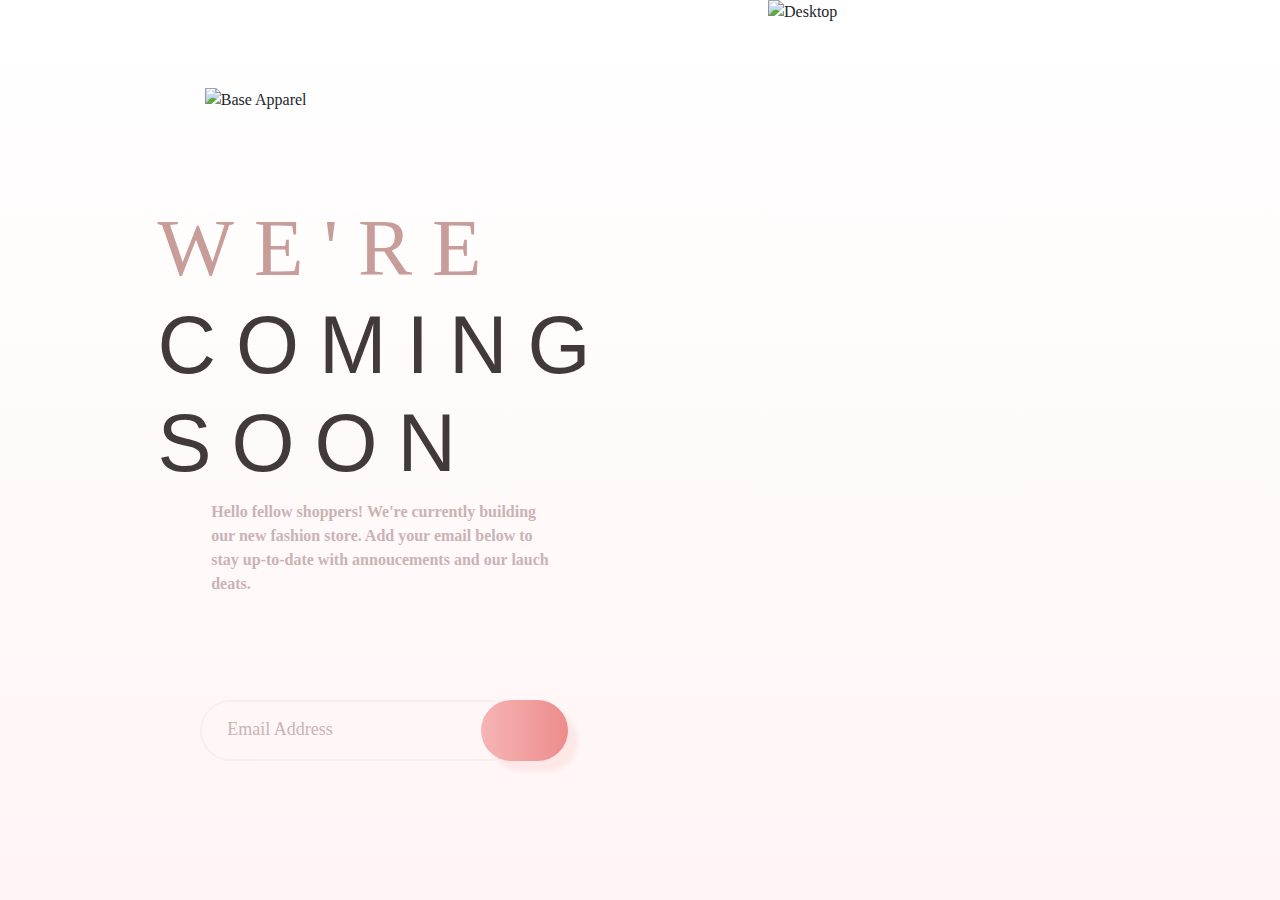
==== index.html @ 0e450093 "finish" ====
<!DOCTYPE html>
<html lang="en">

<head>
    <meta charset="UTF-8">
    <meta name="viewport" content="width=device-width, initial-scale=1.0">
    <link rel="stylesheet" href="https://fonts.google.com/specimen/Josefin+Sans">
    <link rel="stylesheet" href="style.css">
    <link rel="stylesheet" href="https://stackpath.bootstrapcdn.com/bootstrap/4.4.1/css/bootstrap.min.css"
        integrity="sha384-Vkoo8x4CGsO3+Hhxv8T/Q5PaXtkKtu6ug5TOeNV6gBiFeWPGFN9MuhOf23Q9Ifjh" crossorigin="anonymous">
    <title>Base Apparel</title>
</head>

<body>
    <div class="wrapper">
        <div class="wrapp-logo">
            <img src="img/logo.svg" alt="Base Apparel" class="logo">
        </div>
        <div class="pict">
            <picture>
                <img src="img/hero-desktop.jpg" alt="Desktop" class="model">
            </picture>
            <picture>
                <img src="/img/hero-mobile.jpg" alt="Desktop" class="mobile">
            </picture>
        </div>
        <div class="title">
            <h1><span class="we"> WE'RE </span><br> <span class="black_bold"> COMING <br> SOON</span></h1>
        </div>
        <div class="para">
            <p>Hello fellow shoppers! We're currently building our new fashion store. Add your email below to stay
                up-to-date with annoucements and our lauch deats.
            </p>
        </div>

        <form class="grid-container" novalidate>
            <p>
                <label for="email">
                    <input type="text" class="Email" id="email" name="name" required size="25"
                        pattern="^[_a-z0-9-]+(\.[_a-z0-9-]+)*@[a-z0-9-]+(\.[a-z0-9-]+)*(\.[a-z]{2,})$" value="" placeholder="Email Address">
                        <img src="/img/icon-error.svg" id="logoError" alt="">
                    <span class="error" aria-live="polite"></span>
                </label>
            </p>
            <div class="background">
                <button class="button" value=""></button>
            </div>
        </form>
    </div>
    <!-- Script -->
    <script src="/Assets/script.js"></script>
    <script src="https://code.jquery.com/jquery-3.4.1.slim.min.js"
        integrity="sha384-J6qa4849blE2+poT4WnyKhv5vZF5SrPo0iEjwBvKU7imGFAV0wwj1yYfoRSJoZ+n"
        crossorigin="anonymous"></script>
    <script src="https://cdn.jsdelivr.net/npm/popper.js@1.16.0/dist/umd/popper.min.js"
        integrity="sha384-Q6E9RHvbIyZFJoft+2mJbHaEWldlvI9IOYy5n3zV9zzTtmI3UksdQRVvoxMfooAo"
        crossorigin="anonymous"></script>
    <script src="https://stackpath.bootstrapcdn.com/bootstrap/4.4.1/js/bootstrap.min.js"
        integrity="sha384-wfSDF2E50Y2D1uUdj0O3uMBJnjuUD4Ih7YwaYd1iqfktj0Uod8GCExl3Og8ifwB6"
        crossorigin="anonymous"></script>
</body>

</html>
---- style.css ----
.wrapper{
    width: 100vw;
    height: 100vh;
    display: grid;
    grid-template-columns: 60% 1fr;
    grid-template-rows: 1fr 1fr 1fr 1fr;
    grid-template-areas: 
    "logo img"
    "title img"
    "text img"
    "input img";
    background-image: url(/img/bg-pattern-desktop.svg),linear-gradient( hsl(0, 0%, 100%),hsl(0, 100%, 98%)); 
    background-repeat: no-repeat;
    background-size: contain;
    font-family: 'Josefin Sans';

}

.pict{
    grid-area: img;
    
}
.model{
    
}
.mobile{
    display: none;
}

.wrapp-logo{
    grid-area: logo;
    display: flex;
    flex-wrap: wrap;
    align-items: center;
    margin-left: 16vw;
}
.title{
    letter-spacing: 20px;
    grid-area: title; 
    display: flex;
    flex-wrap: wrap;
    justify-content: center;
    align-items: center;

   
}
.we{
    font-size: 9vh;
    color: #C89C99;
    font-family: 'Josefin Sans';
    
}
.black_bold{
    font-size: 9vh;
    font-weight: 400;
    font-family: "Arial Black", Gadget, sans-serif;
}
/*  Weights: 300, 400, 600 */

.para{
    grid-area: text;
    display: flex; 
    flex-wrap: wrap; 
    justify-content: center; 
}
p{
    color: #CAB3B6;
    border: 0px ;
    width: 27vw;
    font-size: 16px;
    font-weight: bold;

}

span{
    color:#42393A;
}


.grid-container{
    grid-area: input;
    display: flex;
    flex-wrap: wrap;
    justify-content: center;
}
.Email {
    
    border-radius: 50px;
    color: hsl(0, 36%, 70%);
    height: 6.8vh;
    width: 25vw;
    border-style: double;
    border-color:0px, hsla(352,18%,75%,0.12);
    padding-left: 2vw;
    background-color: transparent;
}

::placeholder {
    color: #CAB3B6;
    font-size: 2vh;
    font-family: 'Josefin Sans';
    
  }
  
  #logoError{
    margin-top: -10vh;
    margin-left: 20vw;
    position: relative;
    visibility: hidden;
  }

  #email{
    border-color:hsla(352,18%,75%,0.12);
  }

  #email:focus:invalid{
    border-color: hsl(0, 93%, 68%,0.5);
  }

  input:focus:invalid {
    outline: none;
    background-color:transparent;
  }

  .error {
    font-size: 80%;
    color: #DAADAF;
  }

  .error.active {
    color: #DAADAF;
    margin-left: -18vw;

  }

  .backgroung{
      grid-area: input;

  }
.button { 
    border-radius: 100px;
    width: 6.8vw;
    background-image: url(img/icon-arrow.svg), linear-gradient(to right,hsla(0, 80%, 86%,.8), hsla(0, 74%, 74%, .8));
    background-position: center;
    background-repeat: no-repeat ;
    background-color: #EE8C8C;
    height: 6.8vh;
    margin-left: -5vw;
    border: 0;
    box-shadow: 10px 10px 5px hsl(0, 93%, 68%, 0.1);
}

@media screen and (max-width: 375px) {
  .wrapper{
    width: 100vw;
    height: 100vh;
    display: grid;
    grid-template-rows: 10vh 1fr 1fr 1fr 1fr 2fr;
    grid-template-columns: 50vw 1fr;
    grid-template-areas: 
    "logo ."
    "img img"
    ". ."
    "title title"
    "txt txt"
    "input input";
    font-size: 16px;
    background-image: url(/img/bg-pattern-desktop.svg),linear-gradient( hsl(0, 0%, 100%),hsl(0, 100%, 98%)); 
    background-repeat: no-repeat;
    background-size: contain;

  }
  
  .wrapp-logo{
    grid-area: logo;
    margin-left: 30px;
    align-items: center;

  }  
  .model{
    display: none;
  }

  .mobile{
    display: grid;
    background-size: cover;
    background-repeat: no-repeat;
    width: 100vw;
    grid-area: img;
  }

  .title{
    grid-area: title;
    text-align: center;
  }

  .we{
    font-size: 32px;
  }

  .black_bold{
    font-size: 32px;
    font-weight: bold;
  }

  .para{
    grid-area: txt;
    justify-content: center; 

  }
  p{
    width: 80vw;
    text-align: center;
    font-size: 0.8em;
  }
  .grid-container{
    grid-area: input;
  }
  .Email {
    height: 7vh;
    width: 60vw;
    padding-left: 2vw;
    /* margin-left: -15vw; */
  }

  #logoError{
  margin-left: 25vw;
  }
  
  .error.active {
    color: #DAADAF;
    margin-left: -40vw;

  }

  .backgroung{
      grid-area: input;
  }
  .button { 
    width: 19vw;
    height: 7vh;
    margin-left: -26vw;
}


}

@media screen and (min-width:480px), (max-wiidth:1440px){
.model{
    display: grid;
    height: 100%;
    width: 100%;
    float: right;
    overflow : hidden;
}

}
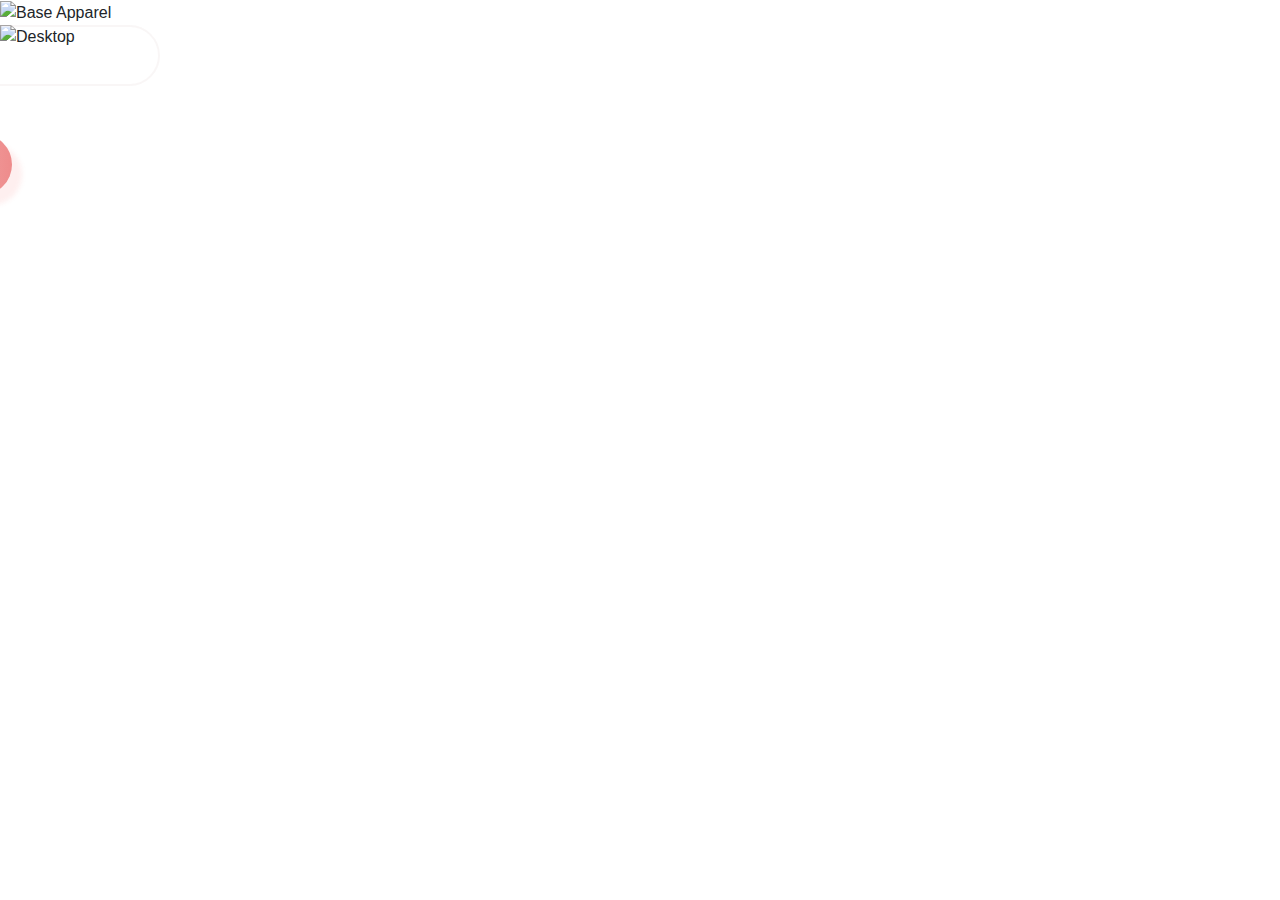
==== commit 444fd828: "modif" ====
--- a/index.html
+++ b/index.html
@@ -4,51 +4,35 @@
 <head>
     <meta charset="UTF-8">
     <meta name="viewport" content="width=device-width, initial-scale=1.0">
-    <link rel="stylesheet" href="https://fonts.google.com/specimen/Josefin+Sans">
-    <link rel="stylesheet" href="style.css">
+    <link rel="stylesheet" href="/style.css">
     <link rel="stylesheet" href="https://stackpath.bootstrapcdn.com/bootstrap/4.4.1/css/bootstrap.min.css"
         integrity="sha384-Vkoo8x4CGsO3+Hhxv8T/Q5PaXtkKtu6ug5TOeNV6gBiFeWPGFN9MuhOf23Q9Ifjh" crossorigin="anonymous">
     <title>Base Apparel</title>
 </head>
 
 <body>
-    <div class="wrapper">
-        <div class="wrapp-logo">
-            <img src="img/logo.svg" alt="Base Apparel" class="logo">
+    <img src="/Users/ADMIN/Documents/formation/Challenges perso/mesChallenges/challenge_2/chald2_MDO/img/logo.svg"
+        alt="Base Apparel" class="logo">
+    <img src="/Users/ADMIN/Documents/formation/Challenges perso/mesChallenges/challenge_2/chald2_MDO/img/hero-desktop.jpg"
+        alt="Desktop" class="model">
+    <!-- <img src="/Assets/img/hero-mobile.jpg" alt="mobile" class="mobile"> -->
+
+    <form class="grid-container" novalidate>
+        <p>
+            <label for="email">
+                <input type="text" class="Email" id="email" name="name" required size="25"
+                    pattern="^[_a-z0-9-]+(\.[_a-z0-9-]+)*@[a-z0-9-]+(\.[a-z0-9-]+)*(\.[a-z]{2,})$" value=""
+                    placeholder="Email Address">
+                <img src="/img/icon-error.svg" id="logoError" alt="">
+                <span class="error" aria-live="polite"></span>
+            </label>
+        </p>
+        <div class="background">
+            <button class="button" value=""></button>
         </div>
-        <div class="pict">
-            <picture>
-                <img src="img/hero-desktop.jpg" alt="Desktop" class="model">
-            </picture>
-            <picture>
-                <img src="/img/hero-mobile.jpg" alt="Desktop" class="mobile">
-            </picture>
-        </div>
-        <div class="title">
-            <h1><span class="we"> WE'RE </span><br> <span class="black_bold"> COMING <br> SOON</span></h1>
-        </div>
-        <div class="para">
-            <p>Hello fellow shoppers! We're currently building our new fashion store. Add your email below to stay
-                up-to-date with annoucements and our lauch deats.
-            </p>
-        </div>
-
-        <form class="grid-container" novalidate>
-            <p>
-                <label for="email">
-                    <input type="text" class="Email" id="email" name="name" required size="25"
-                        pattern="^[_a-z0-9-]+(\.[_a-z0-9-]+)*@[a-z0-9-]+(\.[a-z0-9-]+)*(\.[a-z]{2,})$" value="" placeholder="Email Address">
-                        <img src="/img/icon-error.svg" id="logoError" alt="">
-                    <span class="error" aria-live="polite"></span>
-                </label>
-            </p>
-            <div class="background">
-                <button class="button" value=""></button>
-            </div>
-        </form>
+    </form>
     </div>
     <!-- Script -->
-    <script src="/Assets/script.js"></script>
     <script src="https://code.jquery.com/jquery-3.4.1.slim.min.js"
         integrity="sha384-J6qa4849blE2+poT4WnyKhv5vZF5SrPo0iEjwBvKU7imGFAV0wwj1yYfoRSJoZ+n"
         crossorigin="anonymous"></script>
@@ -58,6 +42,8 @@
     <script src="https://stackpath.bootstrapcdn.com/bootstrap/4.4.1/js/bootstrap.min.js"
         integrity="sha384-wfSDF2E50Y2D1uUdj0O3uMBJnjuUD4Ih7YwaYd1iqfktj0Uod8GCExl3Og8ifwB6"
         crossorigin="anonymous"></script>
+    <script src="/script.js"></script>
+
 </body>
 
 </html>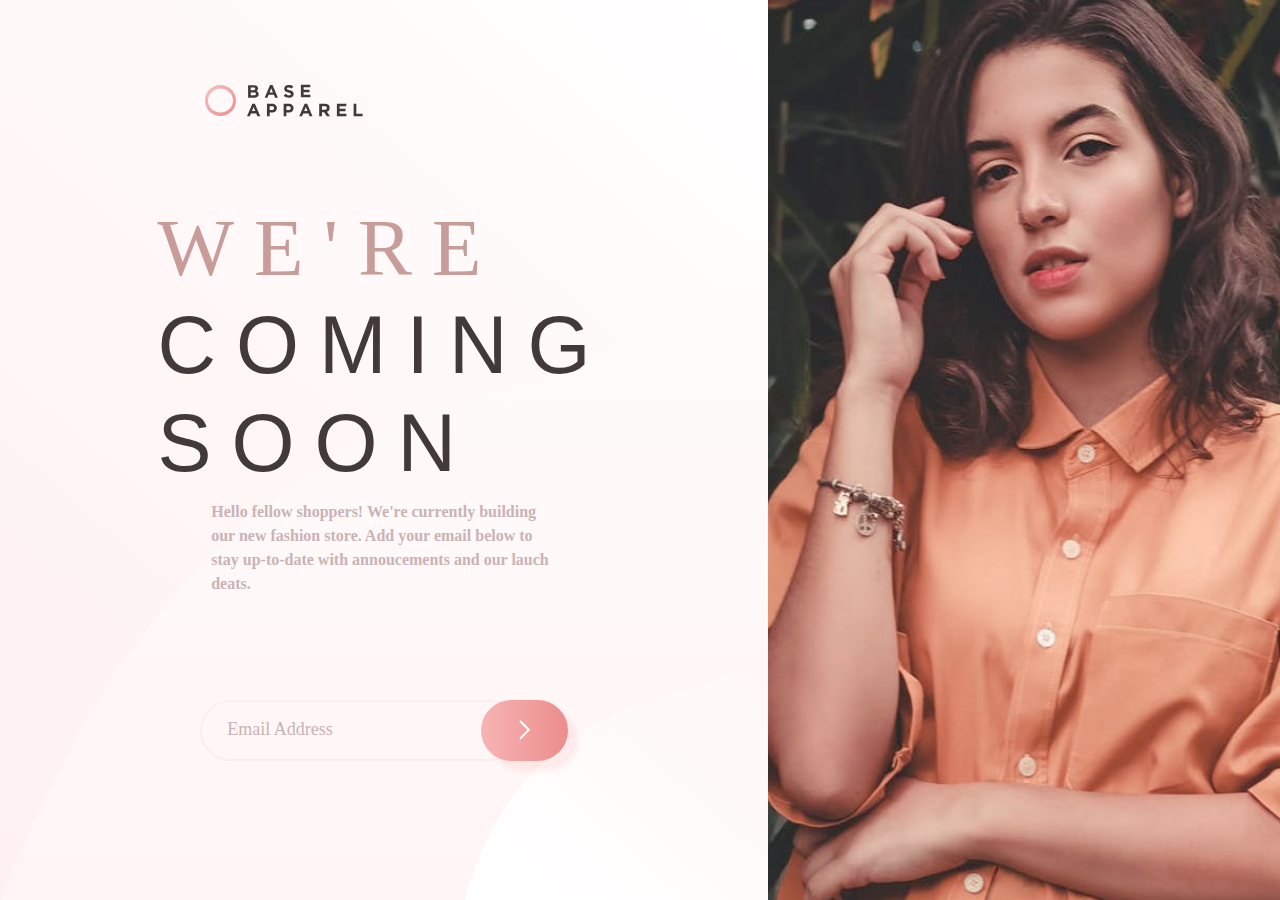
==== commit 9129099f: "last" ====
--- a/index.html
+++ b/index.html
@@ -11,11 +11,26 @@
 </head>
 
 <body>
-    <img src="/Users/ADMIN/Documents/formation/Challenges perso/mesChallenges/challenge_2/chald2_MDO/img/logo.svg"
-        alt="Base Apparel" class="logo">
-    <img src="/Users/ADMIN/Documents/formation/Challenges perso/mesChallenges/challenge_2/chald2_MDO/img/hero-desktop.jpg"
-        alt="Desktop" class="model">
-    <!-- <img src="/Assets/img/hero-mobile.jpg" alt="mobile" class="mobile"> -->
+    <div class="wrapper">
+        <div class="wrapp-logo">
+            <img src="img/logo.svg" alt="" class="logo">
+        </div>
+        <div class="pict">
+            <picture>
+                <img src="img/hero-desktop.jpg" alt="" class="model">
+            </picture>
+            <picture>
+                <img src="/img/hero-mobile.jpg" alt="" class="mobile">
+            </picture>
+        </div>
+        <div class="title">
+            <h1><span class="we"> WE'RE </span><br> <span class="black_bold"> COMING <br> SOON</span></h1>
+        </div>
+        <div class="para">
+            <p>Hello fellow shoppers! We're currently building our new fashion store. Add your email below to stay
+                up-to-date with annoucements and our lauch deats.
+            </p>
+        </div>
 
     <form class="grid-container" novalidate>
         <p>
--- a/style.css
+++ b/style.css
@@ -248,8 +248,8 @@
 @media screen and (min-width:480px), (max-wiidth:1440px){
 .model{
     display: grid;
-    height: 100%;
-    width: 100%;
+    height: 100vh;
+    width: 50vw;
     float: right;
     overflow : hidden;
 }
